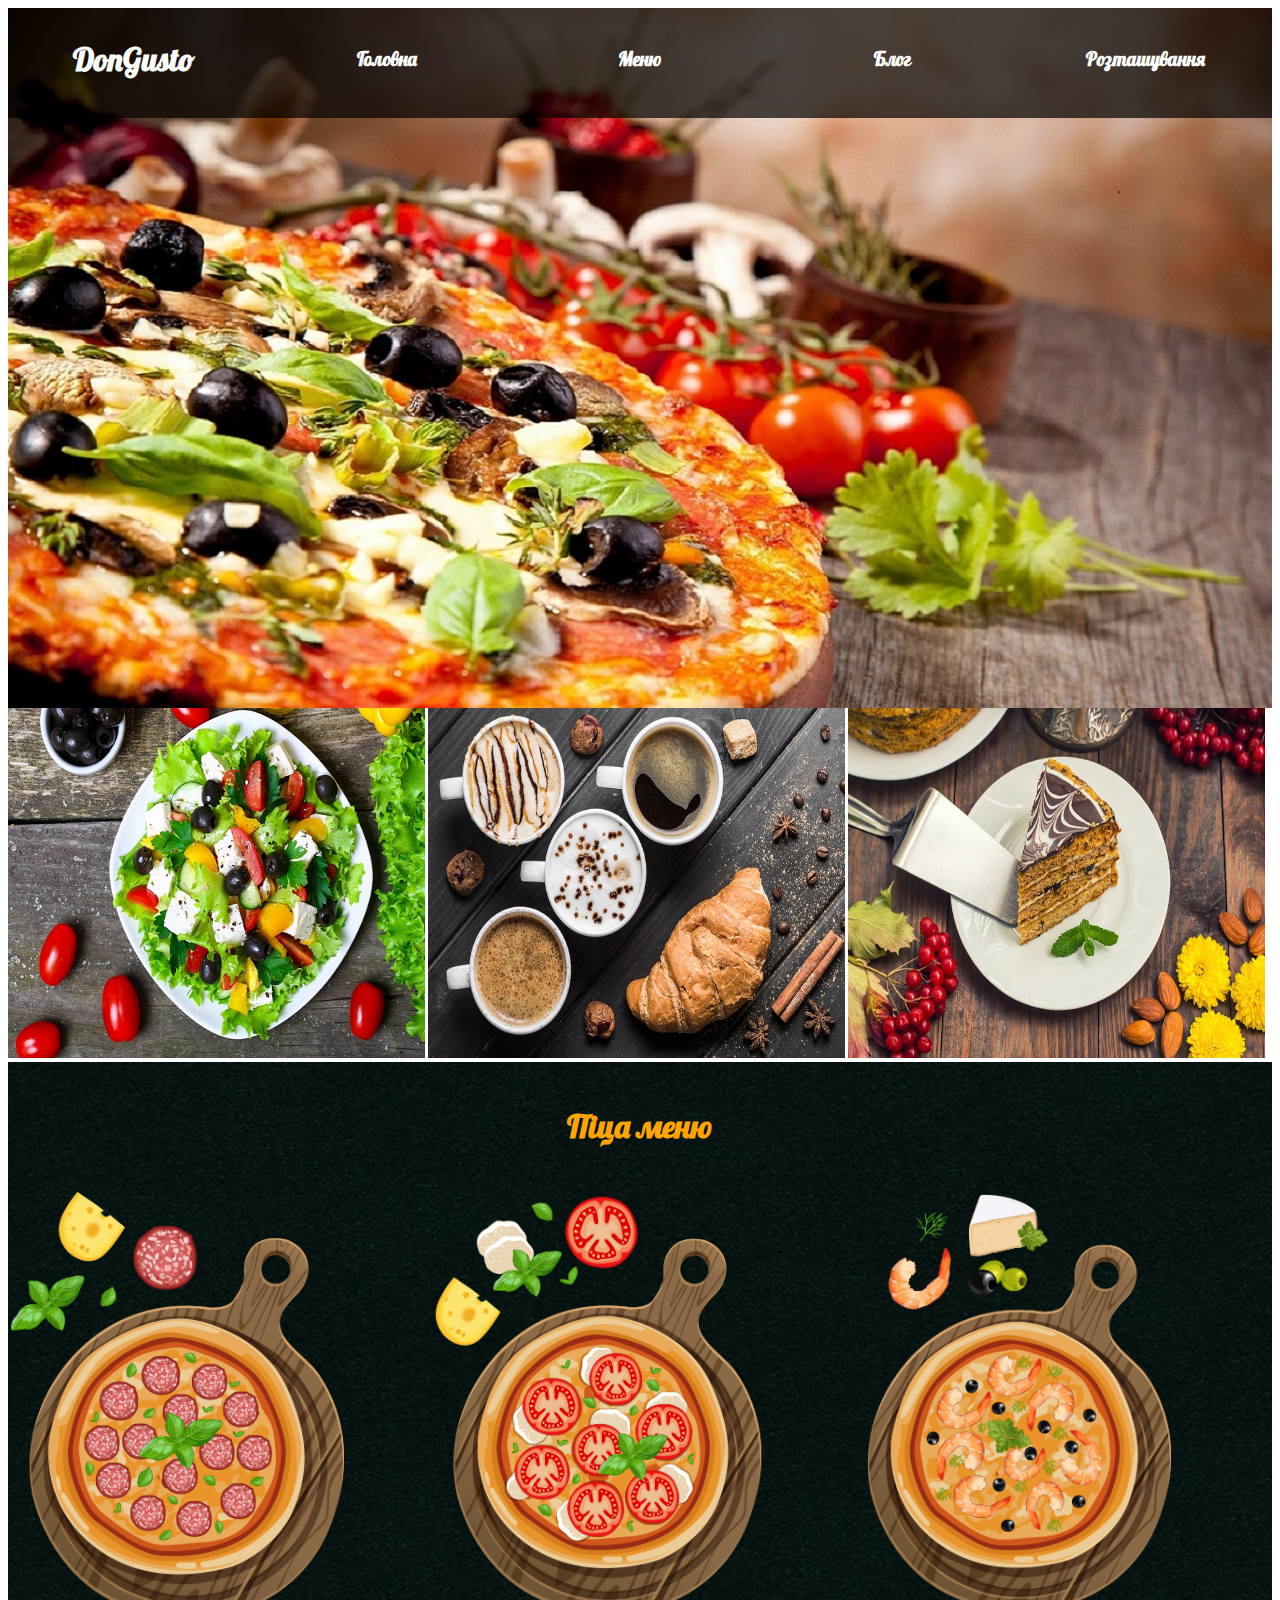
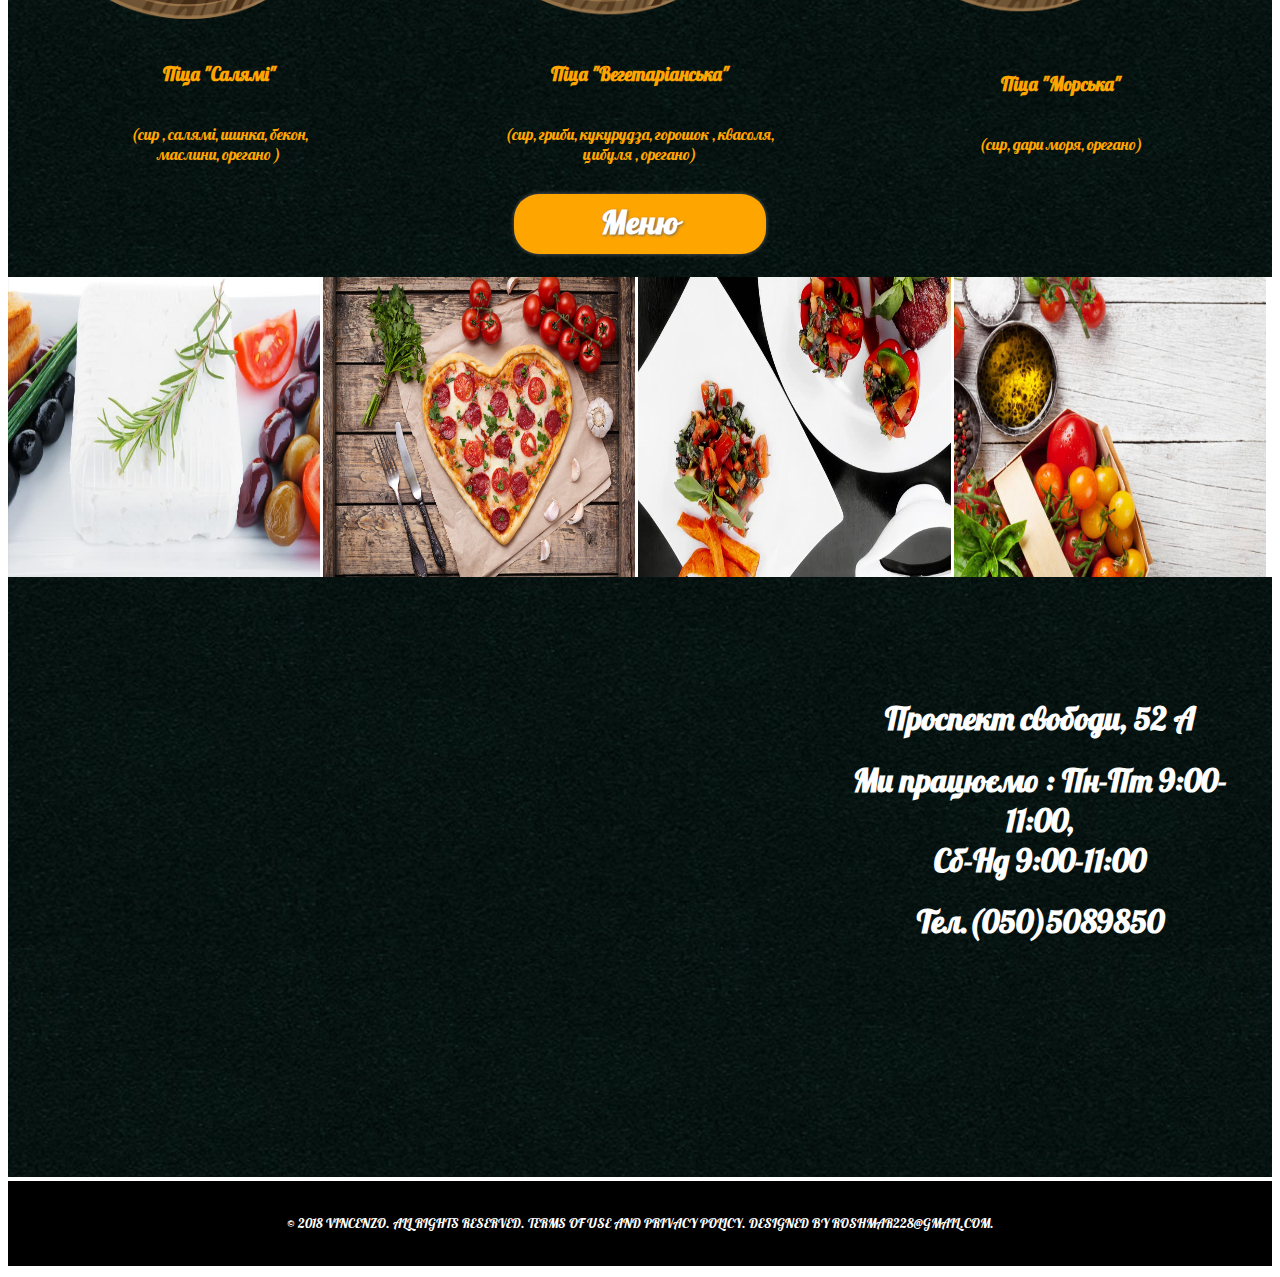
==== index.html @ 554f54c0 "oki" ====
<!DOCTYPE html>
<html lang="en">
<head>
    <meta charset="UTF-8">
    <meta name="keywords" content="Don Gusto, Pizza, піцерія, піца, Дон густо, дон густо, ресторан, ужгород, ">
    <meta name="description" content="Don Gusto піцерія">
    <title>Don Gusto</title>
    <link rel="stylesheet" href="css/cssHeader.css">
    <link rel="stylesheet" href="css/cssMain.css">
    <link rel="stylesheet" href="css/cssFooter.css">
    <link href="https://fonts.googleapis.com/css?family=Lobster" rel="stylesheet">
    <link href="https://fonts.googleapis.com/css?family=Lobster|Shrikhand" rel="stylesheet">
</head>
<body>

    <header>

        <div id="headerBackground1">

            <div class="Fon1" >
                <div id="menu1">
                    <div class="menu"><h1>DonGusto</h1></div>
                    <div class="menu"><a href="index.html"><h3>Головна</h3></a></div>
                    <div class="menu"><a href="/sites/Menu.html"><h3>Меню</h3></a></div>
                    <div class="menu"><a href=""><h3>Блог</h3></a></div>
                    <div class="menu"><a href="#lastDiv1"><h3>Розташування</h3></a></div>
                </div>
            </div>
        </div>

        <div class="portfolio">
            <ul class="desrcUl">
                <li><span class="desrc"><a href="http://localhost:63342/sitePizza/sites/appetizer.html?_ijt=ku8qjcluho85ucmpijg0765if1"><h1>Салати</h1></a></span><img src="./photo/GreesSalat.jpg" alt=""></li>
                <li><span class="desrc"><a href="http://localhost:63342/sitePizza/sites/DrinksAndDesserts.html?_ijt=nsjohn4bk5lmc3vqsrkuopduek"><h1>Напої</h1></a></span><img src="./photo/coffe.jpg" alt=""></li>
                <li><span class="desrc"><a href="http://localhost:63342/sitePizza/sites/DrinksAndDesserts.html?_ijt=nsjohn4bk5lmc3vqsrkuopduek"><h1>Десерти</h1></a></span><img src="./photo/desserts2.jpg" alt=""></li>
            </ul>
        </div>




    </header>
    <main>
            <table>
                <tr align="center">
                    <td colspan="3">
                        <h1 class="main">Піца меню</h1>
                    </td>
                </tr>
                <tr>
                <td>
                    <img src="./photo/pizza1.png" alt="Pizza">
                </td>
                <td>
                    <img src="./photo/pizza2.png" alt="Pizza">
                </td>
                <td>
                    <img src="./photo/pizza3.png" alt="Pizza">
                </td>
            </tr>
                <tr align="center">
                    <td>
                        <h3 class="main">Піца "Салямі"</h3>
                        <span class="main">(сир , салямі, шинка, бекон,<br>маслини, орегано )</span>
                    </td>
                    <td>
                        <h3 class="main">Піца "Вегетаріанська"</h3>
                        <span class="main">(сир, гриби, кукурудза, горошок , квасоля,<br>цибуля , орегано)</span>
                    </td>
                    <td>
                        <h3 class="main">Піца "Морська"</h3>
                        <span class="main">(сир, дари моря, орегано)<br> </span>
                    </td>
                </tr>
                <tr>
                    <td>
                    </td>
                </tr>
                <tr>

                    <td colspan="3" align="center"><div class="mainButton"><a href="http://localhost:63342/sitePizza/sites/Pizza.html?_ijt=auk44e7n9068h50h1518cj3d2s" id="mainButtonMenu"><h1>Меню</h1></a></div></td>

                </tr>
            </table>

                <div class="portfolio2">
                    <ul>
                        <li><img src="./photo/1.jpg" alt="Photo"></li>
                        <li><img src="./photo/2.jpg" alt="Photo"></li>
                        <li><img src="./photo/3.jpg" alt="Photo"></li>
                        <li><img src="./photo/4.jpg" alt="Photo"></li>
                    </ul>
                </div>
    </main>
    <footer>
        <div id="lastDiv1">
            <div class="lastDiv1">
                <iframe src="https://www.google.com/maps/embed?pb=!1m18!1m12!1m3!1d5275.87817440687!2d22.292226795600577!3d48.61100923044571!2m3!1f0!2f0!3f0!3m2!1i1024!2i768!4f13.1!3m3!1m2!1s0x0%3A0x2086e5de2d6d49fb!2sPizzeria+%22Don+Gusto%22!5e0!3m2!1sru!2sua!4v1517339114262" width="800" height="600" frameborder="0" style="border:0" allowfullscreen></iframe>
            </div>
            <div class="lastDiv2">
                <h1>Проспект свободи, 52 А</h1>
                <h1>Ми працюємо : Пн-Пт 9:00-<br>
                11:00,<br>
                Сб-Нд 9:00-11:00</h1>
                <h1>Тел.(050)5089850</h1>
            </div>
        </div>
        <div id="lastDiv2">
            <p><small>© 2018 VINCENZO. ALL RIGHTS RESERVED. TERMS OF USE AND PRIVACY POLICY. DESIGNED BY ROSHMAR228@GMAIL.COM.</small></p>
        </div>
    </footer>
</body>
</html>
---- css/cssHeader.css ----
.menu{
    display: -webkit-flex;
    display: -webkit-inline-flex;
    display: -ms-inline-flexbox;
    display: inline-flex;
    width: 100%;
    height: 100px;
    background: rgba(0, 0, 0, 0.7);
    color: white;
    padding-top: 10px;
    justify-content: center;
    text-align: center;
    position: relative;
}
.menu a{
    text-decoration: none;
    text-align: right;
    padding-top: 10px;
    color: #FFFFFF;
}
#menu1{
    width: 100%;
    height: 100px;
    display: -webkit-flex;
    display: -webkit-inline-flex;
    display: -ms-inline-flexbox;
    display: inline-flex;
    position: relative;
}
#headerBackground1{
    background-image: url("../photo/header.jpg");
    width: 100%;
    height: 700px;
    position: relative;
    color: #FFFFFF;
}
#headerBackground2{
    width: 100%;
    height: 20px;
    background-image: url("../photo/Fon.png");
}

#table1{
    width: 100%;
    height: 140px;
}
#table1 tr+td{
    width: 35%;

}
header h1{
    list-style-type: none;
    color: white;
}
.homeMenu {
    color: #FFFFFF;
    text-decoration: underline orange ;
    font-weight: bold;
    opacity: 0;


}
#headerBackground2+div{
     width: 50%;
     display: inline-block;
 }
.headerMenu{
    width: 10%;
    display: inline-block;
    opacity: 0;
    display: none;
}
.headerBackground3 {
    width: 33%;
    height: 450px;
    display: inline-block;
}
header h1{
    color: white;
}
.portfolio ul,
.portfolio li{
    margin: 0;
    padding: 0;
    list-style-type: none;

}
.portfolio li{
    display: inline-block;
    width: 33%;
    position: relative;
}
.portfolio img{
    max-width: 100%;
    width: 100%;
    height: 350px;
    display: block;
}
.desrc{
    position: absolute;
    top:0;
    left: 0;
    width: 100%;
    height: 240px;
    background-color: rgba(0,0,0,.5);
    color: white;
    padding-top: 110px;
    text-align:  center ;
    opacity: 0;
    -webkit-transition: all .5s;
    -o-transition: all .5s;
    transition: all .5s;
}
.portfolio li:hover .desrc{
    opacity: 1;
}
.portfolio a{
    text-decoration: none;
}
---- css/cssMain.css ----
main table{
    background-image: url("../photo/Fon.png");
    width: 100%;
    height: 200px;
}
img{
    width: 80%;
    height: 100%;
    display: inline-block;
    align-content :center;
    justify-items: center;
    justify-content: center;

}
table {

    width: 100%;
    height: 550px;
}
table + tr{
    height: 50px;
}
table +tr+tr{

    height: 250px;
}
table +tr+tr+tr+tr{
    height: 100px;
}
td {

    align: center;
    align-content: center;
    align-items: center;
    align-self: center;
}
#see_menu{
   border: gray;
   background: orange;
    border-radius: 15px;
    width: 20%;
    height: 40px;

}
.main{
    color: orange;
    padding-top: 20px;
    padding-bottom: 20px;
}
.portfolio2{
    width: 100%;
    height: 300px;
}
.portfolio2 ul,
.portfolio2 li{
    margin: 0;
    padding: 0;
    list-style-type: none;
}
.portfolio2 li{
    display: inline-flex;
    width: 24.7%;
    position: relative;
}
.portfolio2 img{
    max-width: 100%;
    width: 100%;
    height: 300px;
    display: block;
}
main p {
    width: 100%;
    height: 20px;
}
*{
    font-family: 'Lobster', cursive;
}
.mainButton{
    width: 20%;
    height: 60px;
    text-align: center;
    background: orange;
    border: #FFFFFF;
    border-radius: 25px;
    box-shadow: 0 0 4px #666;
    margin: 20px;
}
#mainButtonMenu{
    color: white;
    align-content: center;
    padding-top: 5px;
    border-radius: 10px;
    background-color: orange;
    text-decoration: none;
    border: 2px white;
    letter-spacing: 1px;
    text-shadow: 1px 1px 3px #666666;
}
#mainButtonMenu:hover{
    background-image: url("../photo/Fon.png");
}
#mainButtonMenu h1{
    padding-top: 8px;

}
---- css/cssFooter.css ----
#lastDiv1{
    width: 100%;
    height: 600px;
    background-image: url("../photo/Fon.png");
    display: inline-flex;
}
.lastDiv1{
    width: 800px;
    height: 600px;
}
.lastDiv2{
    width: 100%;
    height: 100%;
    margin: 0;
    padding-top: 100px;
    text-align: center;
    color: white;
}
#lastDiv2{
    width: 100%;
    height: 70px;
    background-color: black;
    display: inline-block;
    color: white;
    text-align: center;
    justify-content: center;
    padding-top: 15px;
}
#mainButton{
    color: white;
    background-color: orange;
    border: solid white;
    text-align:center;
    position: fixed;
    width: 50px;
    height: 50px;
    border-radius: 49px;
}
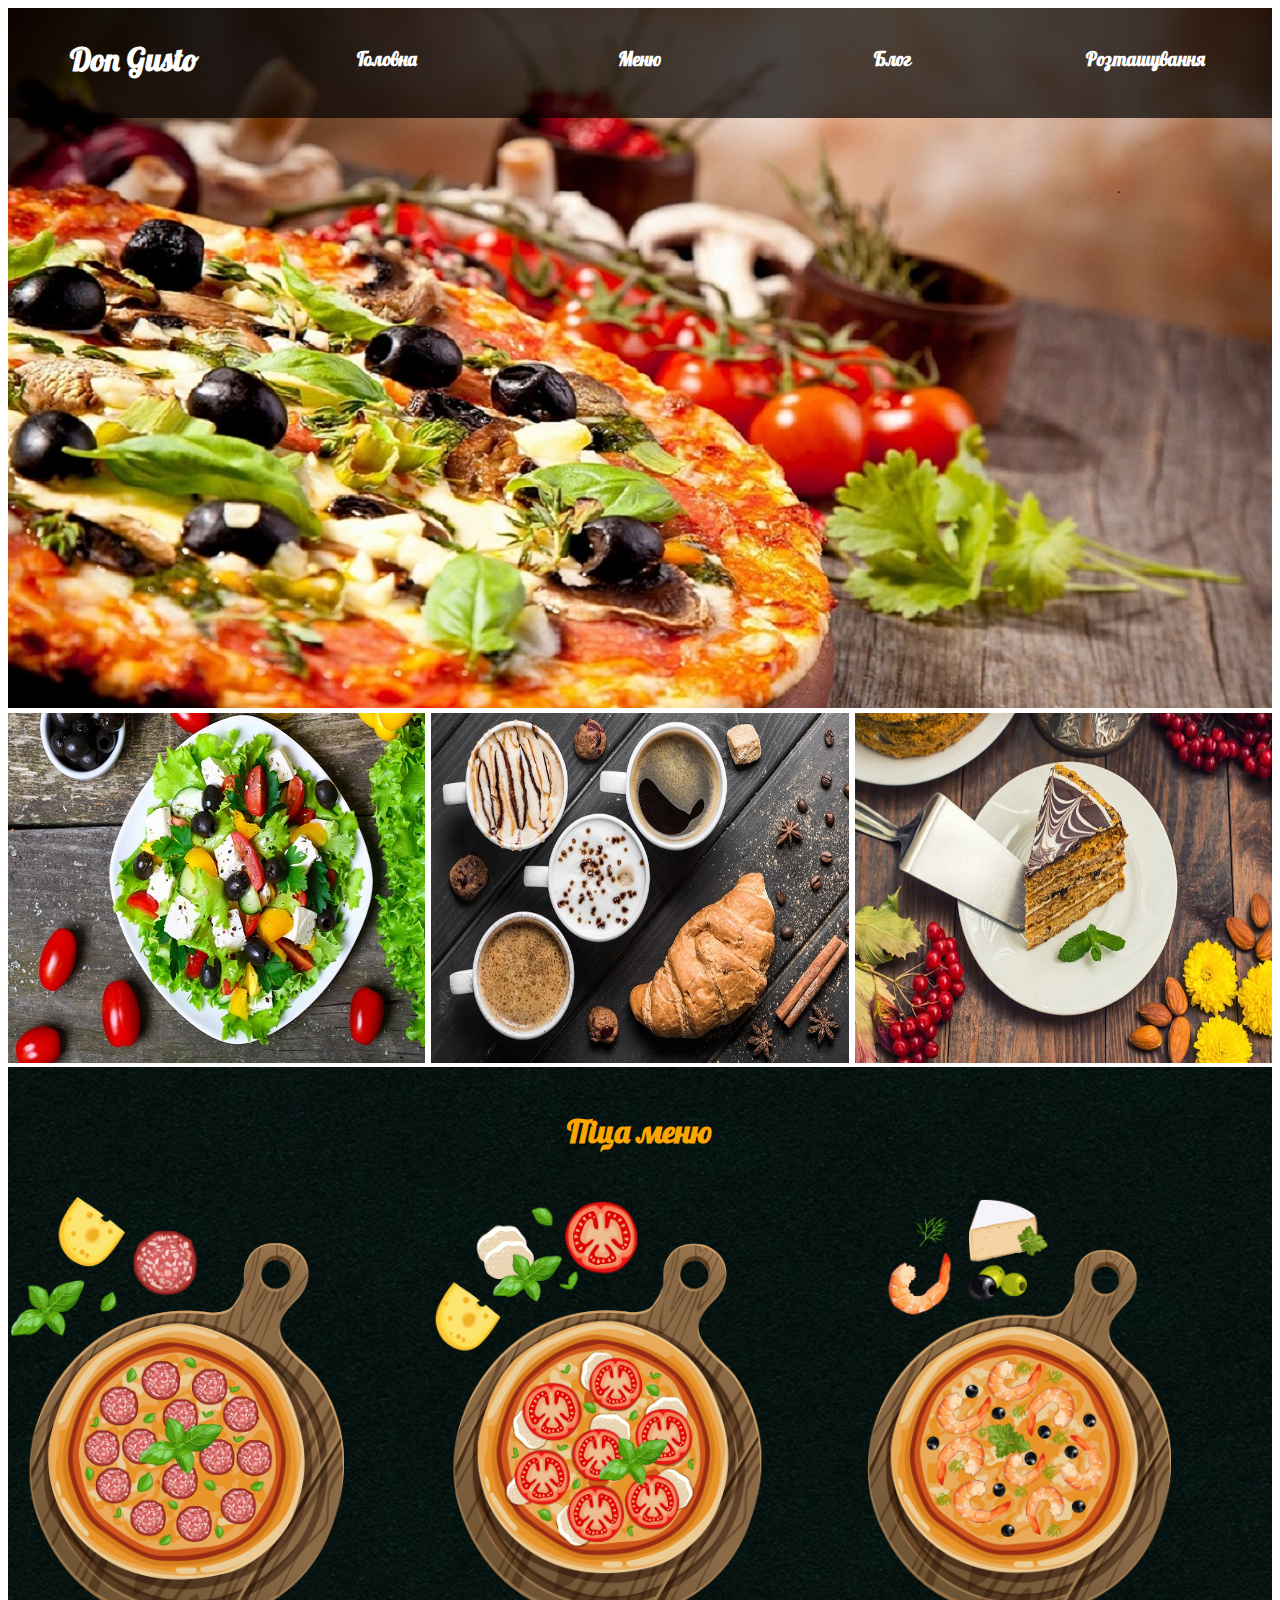
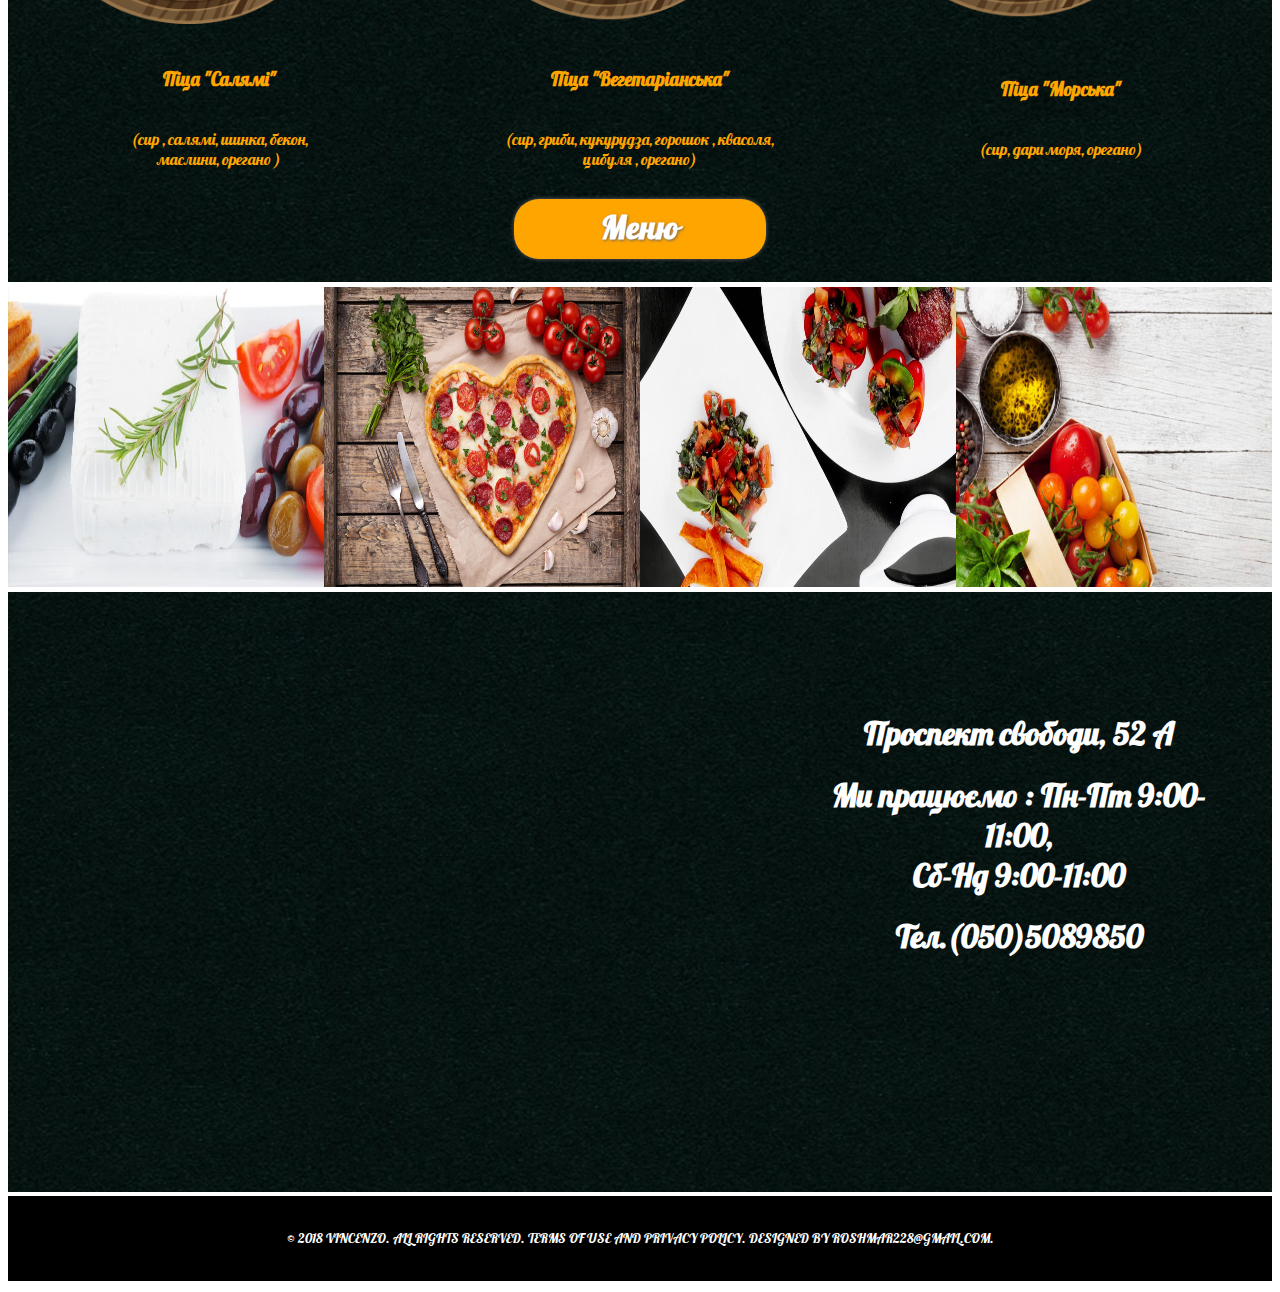
==== commit 3f2cfc01: "new reposetiry" ====
--- a/index.html
+++ b/index.html
@@ -4,7 +4,10 @@
     <meta charset="UTF-8">
     <meta name="keywords" content="Don Gusto, Pizza, піцерія, піца, Дон густо, дон густо, ресторан, ужгород, ">
     <meta name="description" content="Don Gusto піцерія">
+    <meta name="viewport" content="width=device-width, initial-scale=1">
+    <meta name="viewport" content="initial-scale=1, maximum-scale=1">
     <title>Don Gusto</title>
+    <link rel="shortcut icon" href="photo/Graphicloads-Food-Drink-Pizza.ico" type="image/x-icon">
     <link rel="stylesheet" href="css/cssHeader.css">
     <link rel="stylesheet" href="css/cssMain.css">
     <link rel="stylesheet" href="css/cssFooter.css">
@@ -12,33 +15,23 @@
     <link href="https://fonts.googleapis.com/css?family=Lobster|Shrikhand" rel="stylesheet">
 </head>
 <body>
-
     <header>
-
         <div id="headerBackground1">
-
             <div class="Fon1" >
                 <div id="menu1">
-                    <div class="menu"><h1>DonGusto</h1></div>
+                    <div class="menu"><h1>Don Gusto</h1></div>
                     <div class="menu"><a href="index.html"><h3>Головна</h3></a></div>
-                    <div class="menu"><a href="/sites/Menu.html"><h3>Меню</h3></a></div>
+                    <div class="menu"><a href="sites/Menu.html"><h3>Меню</h3></a></div>
                     <div class="menu"><a href=""><h3>Блог</h3></a></div>
                     <div class="menu"><a href="#lastDiv1"><h3>Розташування</h3></a></div>
                 </div>
             </div>
         </div>
-
         <div class="portfolio">
-            <ul class="desrcUl">
-                <li><span class="desrc"><a href="http://localhost:63342/sitePizza/sites/appetizer.html?_ijt=ku8qjcluho85ucmpijg0765if1"><h1>Салати</h1></a></span><img src="./photo/GreesSalat.jpg" alt=""></li>
-                <li><span class="desrc"><a href="http://localhost:63342/sitePizza/sites/DrinksAndDesserts.html?_ijt=nsjohn4bk5lmc3vqsrkuopduek"><h1>Напої</h1></a></span><img src="./photo/coffe.jpg" alt=""></li>
-                <li><span class="desrc"><a href="http://localhost:63342/sitePizza/sites/DrinksAndDesserts.html?_ijt=nsjohn4bk5lmc3vqsrkuopduek"><h1>Десерти</h1></a></span><img src="./photo/desserts2.jpg" alt=""></li>
-            </ul>
+            <div><span class="desrc"><a href="sites/appetizer.html"><h1>Салати</h1></a></span><img src="./photo/GreesSalat.jpg" alt=""></div>
+            <div><span class="desrc"><a href="sites/DrinksAndDesserts.html"><h1>Напої</h1></a></span><img src="./photo/coffe.jpg" alt=""></div>
+            <div><span class="desrc"><a href="sites/DrinksAndDesserts.html#Desserts"><h1>Десерти</h1></a></span><img src="./photo/desserts2.jpg" alt=""></div>
         </div>
-
-
-
-
     </header>
     <main>
             <table>
@@ -78,24 +71,21 @@
                 </tr>
                 <tr>
 
-                    <td colspan="3" align="center"><div class="mainButton"><a href="http://localhost:63342/sitePizza/sites/Pizza.html?_ijt=auk44e7n9068h50h1518cj3d2s" id="mainButtonMenu"><h1>Меню</h1></a></div></td>
+                    <td colspan="3" align="center"><div class="mainButton"><a href="sites/Pizza.html" id="mainButtonMenu"><h1>Меню</h1></a></div></td>
 
                 </tr>
             </table>
-
-                <div class="portfolio2">
-                    <ul>
-                        <li><img src="./photo/1.jpg" alt="Photo"></li>
-                        <li><img src="./photo/2.jpg" alt="Photo"></li>
-                        <li><img src="./photo/3.jpg" alt="Photo"></li>
-                        <li><img src="./photo/4.jpg" alt="Photo"></li>
-                    </ul>
-                </div>
+            <div class="photo">
+                <div><img src="./photo/1.jpg" alt="Photo"></div>
+                <div><img src="./photo/2.jpg" alt="Photo"></div>
+                <div><img src="./photo/3.jpg" alt="Photo"></div>
+                <div><img src="./photo/4.jpg" alt="Photo"></div>
+            </div>
     </main>
     <footer>
         <div id="lastDiv1">
             <div class="lastDiv1">
-                <iframe src="https://www.google.com/maps/embed?pb=!1m18!1m12!1m3!1d5275.87817440687!2d22.292226795600577!3d48.61100923044571!2m3!1f0!2f0!3f0!3m2!1i1024!2i768!4f13.1!3m3!1m2!1s0x0%3A0x2086e5de2d6d49fb!2sPizzeria+%22Don+Gusto%22!5e0!3m2!1sru!2sua!4v1517339114262" width="800" height="600" frameborder="0" style="border:0" allowfullscreen></iframe>
+                <iframe src="https://www.google.com/maps/embed?pb=!1m18!1m12!1m3!1d5275.87817440687!2d22.292226795600577!3d48.61100923044571!2m3!1f0!2f0!3f0!3m2!1i1024!2i768!4f13.1!3m3!1m2!1s0x0%3A0x2086e5de2d6d49fb!2sPizzeria+%22Don+Gusto%22!5e0!3m2!1sru!2sua!4v1517339114262" width="100%" height="100%" frameborder="0" style="border:0" allowfullscreen></iframe>
             </div>
             <div class="lastDiv2">
                 <h1>Проспект свободи, 52 А</h1>
--- a/css/cssHeader.css
+++ b/css/cssHeader.css
@@ -78,14 +78,18 @@
 header h1{
     color: white;
 }
-.portfolio ul,
-.portfolio li{
-    margin: 0;
-    padding: 0;
+.portfolio{
+    display: inline-flex;
+    width: 100%;
+    height: 350px;
+    padding-top: 5px;
+    justify-content: space-between;
+}
+.portfolio div{
+    display: inline-flex;
     list-style-type: none;
-
 }
-.portfolio li{
+.portfolio div{
     display: inline-block;
     width: 33%;
     position: relative;
@@ -111,9 +115,30 @@
     -o-transition: all .5s;
     transition: all .5s;
 }
-.portfolio li:hover .desrc{
+.portfolio div:hover .desrc{
     opacity: 1;
 }
 .portfolio a{
     text-decoration: none;
 }
+@media(min-width: 0px) and (max-width: 320px){
+    #headerBackground1{
+        background-image: url("../photo/header.jpg");
+        width: 320px;
+        height: 250px;
+        position: relative;
+        color: #FFFFFF;
+    }
+     #menu1{
+         text-align: center;
+     }
+     .portfolio {
+         width: 100%;
+         height: 30px;
+     }
+     .portfolio div img{
+         width: 100%;
+         height: 107px;
+     }
+
+}--- a/css/cssMain.css
+++ b/css/cssMain.css
@@ -47,26 +47,25 @@
     padding-top: 20px;
     padding-bottom: 20px;
 }
-.portfolio2{
+.photo{
+    padding-top: 5px;
+    padding-bottom: 5px;
     width: 100%;
     height: 300px;
+    display: inline-flex;
+    justify-content: space-between;
 }
-.portfolio2 ul,
-.portfolio2 li{
+.photo div{
+    width: 25%;
+    height: auto;
+    display: block;
     margin: 0;
     padding: 0;
-    list-style-type: none;
 }
-.portfolio2 li{
-    display: inline-flex;
-    width: 24.7%;
-    position: relative;
-}
-.portfolio2 img{
-    max-width: 100%;
+.photo div img{
     width: 100%;
-    height: 300px;
-    display: block;
+    height: 100%;
+
 }
 main p {
     width: 100%;
--- a/css/cssFooter.css
+++ b/css/cssFooter.css
@@ -5,11 +5,11 @@
     display: inline-flex;
 }
 .lastDiv1{
-    width: 800px;
+    width: 60%;
     height: 600px;
 }
 .lastDiv2{
-    width: 100%;
+    width: 40%;
     height: 100%;
     margin: 0;
     padding-top: 100px;
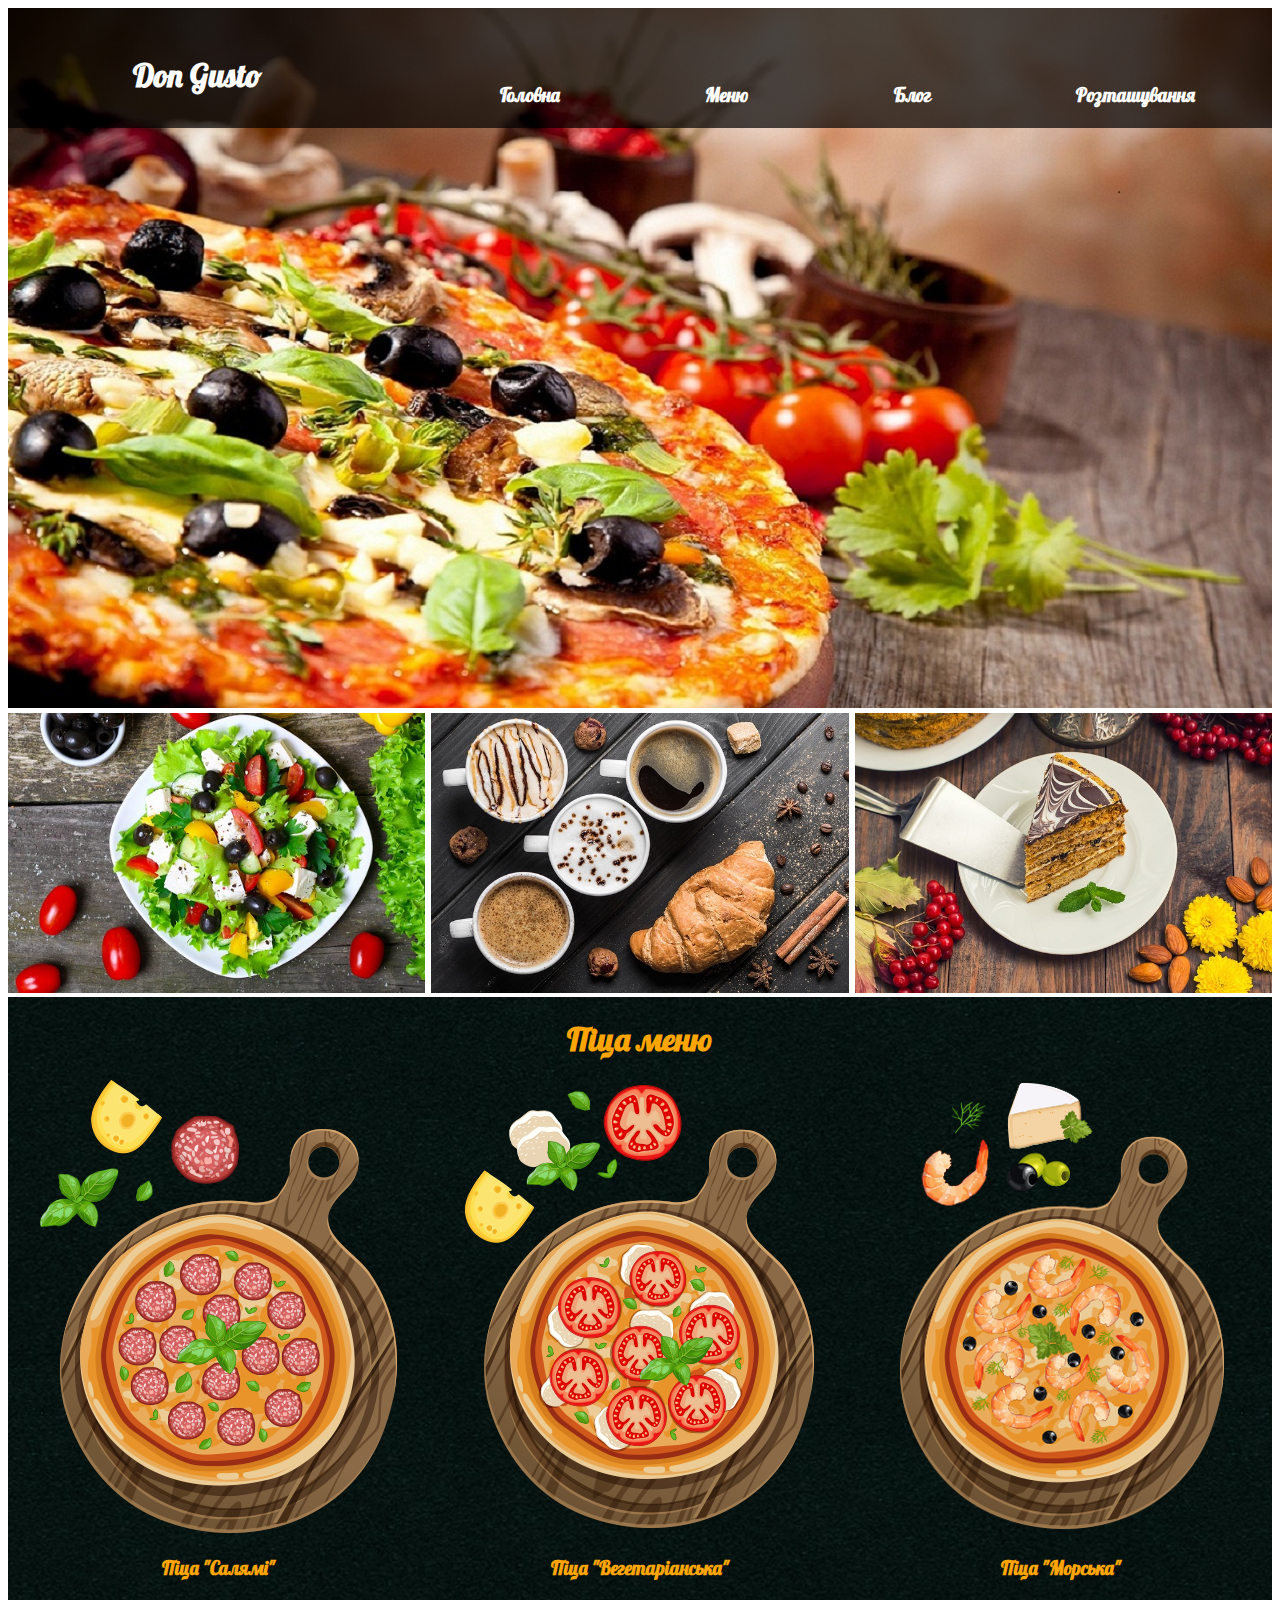
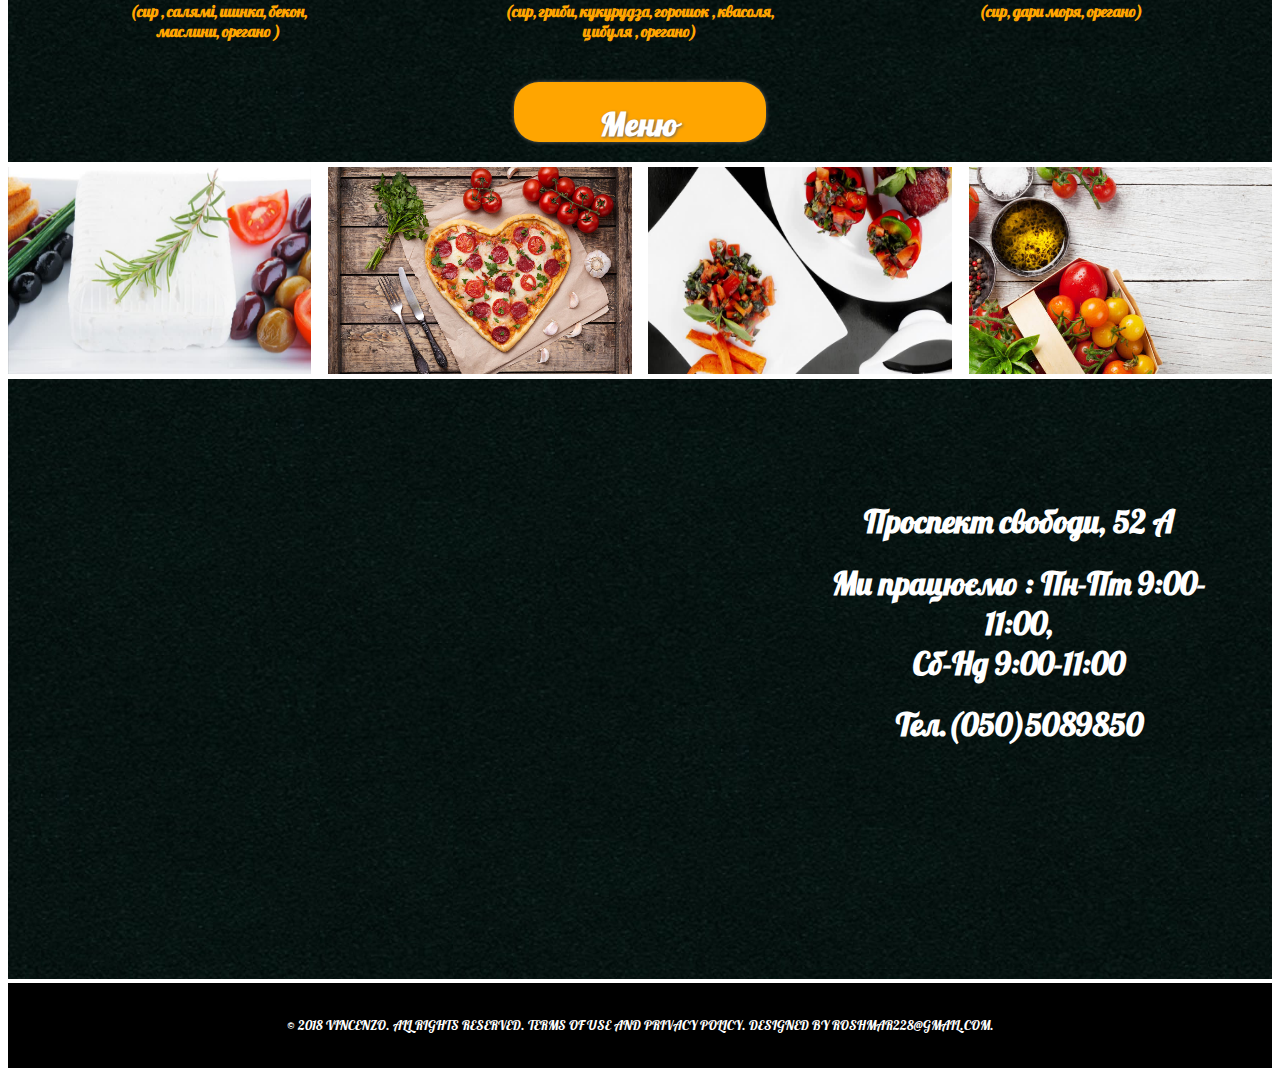
==== commit e7067f07: "new23" ====
--- a/index.html
+++ b/index.html
@@ -5,7 +5,6 @@
     <meta name="keywords" content="Don Gusto, Pizza, піцерія, піца, Дон густо, дон густо, ресторан, ужгород, ">
     <meta name="description" content="Don Gusto піцерія">
     <meta name="viewport" content="width=device-width, initial-scale=1">
-    <meta name="viewport" content="initial-scale=1, maximum-scale=1">
     <title>Don Gusto</title>
     <link rel="shortcut icon" href="photo/Graphicloads-Food-Drink-Pizza.ico" type="image/x-icon">
     <link rel="stylesheet" href="css/cssHeader.css">
@@ -13,19 +12,44 @@
     <link rel="stylesheet" href="css/cssFooter.css">
     <link href="https://fonts.googleapis.com/css?family=Lobster" rel="stylesheet">
     <link href="https://fonts.googleapis.com/css?family=Lobster|Shrikhand" rel="stylesheet">
+    <script src="https://ajax.googleapis.com/ajax/libs/jquery/3.3.1/jquery.min.js" type="text/javascript"></script>
+    <script type="text/javascript">
+        $(document).ready(function () {
+            var touch = $("#touch-menu");
+            var menu = $(".nav");
+
+            $(touch).on("click", function (e) {
+                e.preventDefault();
+                menu.slideToggle();
+            });
+            $(window).resize(function () {
+                var wid = $(window).width();
+                if (wid> 760 && menu.is(':hidden')){
+                    menu.removeAttr('style');
+                }
+            });
+        });
+    </script>
 </head>
 <body>
     <header>
         <div id="headerBackground1">
-            <div class="Fon1" >
-                <div id="menu1">
-                    <div class="menu"><h1>Don Gusto</h1></div>
-                    <div class="menu"><a href="index.html"><h3>Головна</h3></a></div>
-                    <div class="menu"><a href="sites/Menu.html"><h3>Меню</h3></a></div>
-                    <div class="menu"><a href=""><h3>Блог</h3></a></div>
-                    <div class="menu"><a href="#lastDiv1"><h3>Розташування</h3></a></div>
+                <div class="menu">
+                    <div class="menu1">
+                        <h1>Don Gusto</h1>
+                    </div>
+                    <div class="container">
+                        <a href="#" id="touch-menu"><h3>Меню</h3></a>
+                        <nav>
+                            <ul class="nav clearfix">
+                                <li><a href="index.html"><h3>Головна</h3></a></li>
+                                <li><a href="sites/Menu.html"><h3>Меню</h3></a></li>
+                                <li><a href=""><h3>Блог</h3></a></li>
+                                <li><a href="#lastDiv1"><h3>Розташування</h3></a></li>
+                            </ul>
+                        </nav>
+                    </div>
                 </div>
-            </div>
         </div>
         <div class="portfolio">
             <div><span class="desrc"><a href="sites/appetizer.html"><h1>Салати</h1></a></span><img src="./photo/GreesSalat.jpg" alt=""></div>
@@ -34,53 +58,38 @@
         </div>
     </header>
     <main>
-            <table>
-                <tr align="center">
-                    <td colspan="3">
-                        <h1 class="main">Піца меню</h1>
-                    </td>
-                </tr>
-                <tr>
-                <td>
-                    <img src="./photo/pizza1.png" alt="Pizza">
-                </td>
-                <td>
-                    <img src="./photo/pizza2.png" alt="Pizza">
-                </td>
-                <td>
-                    <img src="./photo/pizza3.png" alt="Pizza">
-                </td>
-            </tr>
-                <tr align="center">
-                    <td>
-                        <h3 class="main">Піца "Салямі"</h3>
-                        <span class="main">(сир , салямі, шинка, бекон,<br>маслини, орегано )</span>
-                    </td>
-                    <td>
-                        <h3 class="main">Піца "Вегетаріанська"</h3>
-                        <span class="main">(сир, гриби, кукурудза, горошок , квасоля,<br>цибуля , орегано)</span>
-                    </td>
-                    <td>
-                        <h3 class="main">Піца "Морська"</h3>
-                        <span class="main">(сир, дари моря, орегано)<br> </span>
-                    </td>
-                </tr>
-                <tr>
-                    <td>
-                    </td>
-                </tr>
-                <tr>
+        <div class="mainDiv">
+            <div class="mainDiv2">
+                <h1 align="center">Піца меню</h1>
+            </div>
+            <div class="mainDiv2">
+                <div><div><img src="photo/pizza1.png" alt=""></div>
+                    <div><h3>Піца "Салямі"</h3></div>
+                    <div><h4>(сир , салямі, шинка, бекон,<br>маслини, орегано )</h4></div>
+                </div>
 
-                    <td colspan="3" align="center"><div class="mainButton"><a href="sites/Pizza.html" id="mainButtonMenu"><h1>Меню</h1></a></div></td>
+                <div>
+                    <div><img src="photo/pizza2.png" alt=""></div>
+                    <div><h3>Піца "Вегетаріанська"</h3></div>
+                    <div><h4>(сир, гриби, кукурудза, горошок , квасоля,<br>цибуля , орегано)</h4></div>
+                </div>
 
-                </tr>
-            </table>
-            <div class="photo">
-                <div><img src="./photo/1.jpg" alt="Photo"></div>
-                <div><img src="./photo/2.jpg" alt="Photo"></div>
-                <div><img src="./photo/3.jpg" alt="Photo"></div>
-                <div><img src="./photo/4.jpg" alt="Photo"></div>
+                <div>
+                    <div><img src="photo/pizza3.png" alt=""></div>
+                    <div><h3>Піца "Морська"</h3></div>
+                    <div><h4>(сир, дари моря, орегано)</h4></div>
+                </div>
             </div>
+            <div class="mainDiv3">
+                    <div class="mainButton"><a href="sites/Pizza.html" id="mainButtonMenu"><h1 style="color: #FFFFFF">Меню</h1></a></div>
+            </div>
+        </div>
+        <div class="photo">
+            <div><img src="./photo/1.jpg" alt="Photo"></div>
+            <div><img src="./photo/2.jpg" alt="Photo"></div>
+            <div><img src="./photo/3.jpg" alt="Photo"></div>
+            <div><img src="./photo/4.jpg" alt="Photo"></div>
+        </div>
     </main>
     <footer>
         <div id="lastDiv1">
--- a/css/cssHeader.css
+++ b/css/cssHeader.css
@@ -1,32 +1,152 @@
+/*.menu{*/
+    /*display: -webkit-flex;*/
+    /*display: -webkit-inline-flex;*/
+    /*display: -ms-inline-flexbox;*/
+    /*display: inline-flex;*/
+    /*width: 100%;*/
+    /*height: 100px;*/
+    /*background: rgba(0, 0, 0, 0.7);*/
+    /*color: white;*/
+    /*padding-top: 10px;*/
+    /*justify-content: center;*/
+    /*text-align: center;*/
+    /*position: relative;*/
+/*}*/
+/*.menu1{*/
+    /*display: -webkit-flex;*/
+    /*display: -webkit-inline-flex;*/
+    /*display: -ms-inline-flexbox;*/
+    /*display: inline-flex;*/
+    /*width: 10%;*/
+    /*height: 100px;*/
+
+    /*color: white;*/
+    /*padding-top: 10px;*/
+    /*justify-content: center;*/
+    /*text-align: center;*/
+    /*position: relative;*/
+/*}*/
+/*.menu a,.menu1 a{*/
+    /*text-decoration: none;*/
+    /*text-align: right;*/
+    /*padding-top: 10px;*/
+    /*color: #FFFFFF;*/
+/*}*/
+/*#menu1{*/
+    /*width: 100%;*/
+    /*height: 100px;*/
+
+    /*position: relative;*/
+/*}*/
+/*!*==============================================================*!*/
+
+/*.nav , #touch-menu {}*/
+/*.nav a, #touch-menu {*/
+    /*font-weight: bold;*/
+/*}*/
+/*.nav a:hover,#touch-menu:hover{*/
+    /*background-color: black;*/
+/*}*/
+/*#touch-menu ,.menu1{*/
+    /*display: none;*/
+/*}*/
+/*@media (max-width: 768px) {*/
+    /*.nav ,.container{display: none}*/
+    /*.container{float: none}*/
+    /*#touch-menu ,.menu1{*/
+        /*display: block;*/
+        /*width: 100%;*/
+        /*text-align: right;*/
+        /*justify-content: right;*/
+    /*}*/
+/*}*/
 .menu{
+    width: 100%;
+    height: 120px;
+    background: rgba(0, 0, 0, 0.7);
     display: -webkit-flex;
     display: -webkit-inline-flex;
     display: -ms-inline-flexbox;
     display: inline-flex;
-    width: 100%;
-    height: 100px;
-    background: rgba(0, 0, 0, 0.7);
-    color: white;
-    padding-top: 10px;
-    justify-content: center;
+    text-decoration: none;
+}
+.menu1{
+    width: 30%;
+    padding-top: 2%;
     text-align: center;
-    position: relative;
-}
-.menu a{
-    text-decoration: none;
-    text-align: right;
-    padding-top: 10px;
-    color: #FFFFFF;
-}
-#menu1{
-    width: 100%;
-    height: 100px;
+}
+.container{
+    width: 70%;
+    text-align: top;
+
+}
+.nav{
     display: -webkit-flex;
     display: -webkit-inline-flex;
     display: -ms-inline-flexbox;
     display: inline-flex;
-    position: relative;
-}
+    justify-content: space-around;
+    width: 95%;
+    padding-bottom: 20px;
+    text-decoration: none;
+
+}
+.nav li{
+    padding-top:40px ;
+    display: -webkit-flex;
+    display: -webkit-inline-flex;
+    display: -ms-inline-flexbox;
+    display: inline-flex;
+    text-decoration: none;
+}
+.nav li {
+    float: right;
+    padding-bottom: 20px;
+    padding-bottom: 5px;
+}
+.nav li a ,#touch-menu{
+    display:block ;
+    text-decoration: none;
+    color: white;
+
+}
+
+#touch-menu{
+    display: none;
+}
+@media (max-width: 768px) {
+    .nav{display: none}
+    #touch-menu{
+        display: block;
+        width:30%;
+        text-align: right;
+        padding-top: 5%;
+        padding-left: 40%;
+    }
+    .nav li {
+        float: none;
+        display: flex;
+        -webkit-flex-direction: column; /* Safari */
+        flex-direction: column;
+        color: white;
+    }
+    .nav li a{
+        background: rgba(0, 0, 0, 0.9);
+    }
+    .menu1{
+        width: 70%;
+    }
+    .nav li{
+        padding-top: 0;
+        padding-bottom: 1%;
+        width: 90%;
+        text-align: center;
+        border-left:2px white;
+    }
+}
+/*+++++++++++++++++++++++++++++++++++++++++++++++++++++++++++++++++*/
+
+
 #headerBackground1{
     background-image: url("../photo/header.jpg");
     width: 100%;
@@ -34,20 +154,7 @@
     position: relative;
     color: #FFFFFF;
 }
-#headerBackground2{
-    width: 100%;
-    height: 20px;
-    background-image: url("../photo/Fon.png");
-}
-
-#table1{
-    width: 100%;
-    height: 140px;
-}
-#table1 tr+td{
-    width: 35%;
-
-}
+
 header h1{
     list-style-type: none;
     color: white;
@@ -70,34 +177,31 @@
     opacity: 0;
     display: none;
 }
-.headerBackground3 {
-    width: 33%;
-    height: 450px;
-    display: inline-block;
-}
+
 header h1{
     color: white;
 }
 .portfolio{
     display: inline-flex;
     width: 100%;
-    height: 350px;
+    height: 50%;
     padding-top: 5px;
     justify-content: space-between;
 }
 .portfolio div{
     display: inline-flex;
     list-style-type: none;
-}
-.portfolio div{
     display: inline-block;
     width: 33%;
     position: relative;
 }
+.portfolio h1{
+    padding-top: 20%;
+}
 .portfolio img{
     max-width: 100%;
     width: 100%;
-    height: 350px;
+    height: 100%;
     display: block;
 }
 .desrc{
@@ -105,10 +209,9 @@
     top:0;
     left: 0;
     width: 100%;
-    height: 240px;
+    height:100%;
     background-color: rgba(0,0,0,.5);
     color: white;
-    padding-top: 110px;
     text-align:  center ;
     opacity: 0;
     -webkit-transition: all .5s;
@@ -121,24 +224,62 @@
 .portfolio a{
     text-decoration: none;
 }
-@media(min-width: 0px) and (max-width: 320px){
+@media(min-width: 0px) and (max-width: 380px){
+    .portfolio{
+        -webkit-flex-direction: column; /* Safari */
+        flex-direction: column;
+    }
+    .portfolio div{
+        padding-top: 3px;
+        padding-bottom: 3px;
+        width: 100%;
+        height: 150px;
+    }
+    .portfolio h1{
+        padding-top: 15% ;
+    }
+    .portfolio div:hover .desrc{
+        height: 93%;
+        opacity: 1;
+        padding-top: 3px;
+        margin-top:3px;
+        padding-bottom: 3px;
+    }
+    .desrc{
+        height: 98%;
+        padding-bottom: 3px;
+    }
+    #menu1{
+        font-size:70%;
+        width: 70%;
+        padding-left: 10%;
+    }
     #headerBackground1{
-        background-image: url("../photo/header.jpg");
-        width: 320px;
-        height: 250px;
-        position: relative;
-        color: #FFFFFF;
-    }
-     #menu1{
-         text-align: center;
-     }
-     .portfolio {
-         width: 100%;
-         height: 30px;
-     }
-     .portfolio div img{
-         width: 100%;
-         height: 107px;
-     }
-
-}+        background-image: url("../photo/header320x180.jpg");
+        width: 100%;
+        height:250px;
+    }
+    .menu{
+        height: 60px;
+    }
+    .menu1{
+        width: 40px;
+        font-size: xx-small;
+    }
+    .nav li{
+        padding-top: 0;
+        padding-bottom: 1%;
+        width: 90%;
+        text-align: center;
+        border-left:2px white;
+        font-size: xx-small;
+    }
+    #touch-menu{
+        display: block;
+        width:30%;
+        text-align: right;
+        padding-top: 5%;
+        padding-left: 85%;
+        font-size: 15px;
+    }
+}
--- a/css/cssMain.css
+++ b/css/cssMain.css
@@ -1,38 +1,50 @@
-main table{
+.mainDiv{
     background-image: url("../photo/Fon.png");
     width: 100%;
-    height: 200px;
+    height: 100%;
+    display: -webkit-flex;
+    display: -webkit-inline-flex;
+    display: -ms-inline-flexbox;
+    display: inline-flex;
+    -webkit-flex-direction: column; /* Safari */
+    flex-direction: column;
+    color: orange;
 }
-img{
-    width: 80%;
+.mainDiv2{
+    text-align: center;
+    align-content: center;
+    width: 100%;
     height: 100%;
-    display: inline-block;
-    align-content :center;
-    justify-items: center;
-    justify-content: center;
+    display: -webkit-flex;
+    display: -webkit-inline-flex;
+    display: -ms-inline-flexbox;
+    display: inline-flex;
+    -webkit-justify-content: space-around; /* Safari */
+    justify-content: space-around;
+}
+.mainDiv3{
+    width: 100%;
+    height: 100%;
+    display: block ;
+    display: -webkit-flex;
+    display: -webkit-inline-flex;
+    display: -ms-inline-flexbox;
+    display: inline-flex;
+    -webkit-justify-content: space-around; /* Safari */
+    justify-content: space-around;
+}
+.mainDiv+div+h1{
+    width: 100%;
+    height: 10%;
+    text-align: center;
+    align-content: center;
+}
+main
 
-}
-table {
 
-    width: 100%;
-    height: 550px;
-}
-table + tr{
-    height: 50px;
-}
-table +tr+tr{
-
-    height: 250px;
-}
-table +tr+tr+tr+tr{
-    height: 100px;
-}
-td {
-
-    align: center;
-    align-content: center;
-    align-items: center;
-    align-self: center;
+.mainDiv img{
+   width: 100%;
+    height: 100%;
 }
 #see_menu{
    border: gray;
@@ -50,13 +62,28 @@
 .photo{
     padding-top: 5px;
     padding-bottom: 5px;
+
     width: 100%;
-    height: 300px;
+    height: 100%;
+    display: -webkit-flex;
+    display: -webkit-inline-flex;
+    display: -ms-inline-flexbox;
     display: inline-flex;
+    -webkit-justify-content: space-between; /* Safari */
     justify-content: space-between;
 }
 .photo div{
-    width: 25%;
+    -webkit-justify-content: space-between; /* Safari */
+    justify-content: space-between;
+    display: -webkit-flex;
+    display: -webkit-inline-flex;
+    display: -ms-inline-flexbox;
+    display: inline-flex;
+    padding-right: 1,5px;
+    padding-left: 1,5px;
+    width: 24%;
+    padding-left: 3px;
+    padding-right: 3px;
     height: auto;
     display: block;
     margin: 0;
@@ -75,6 +102,8 @@
     font-family: 'Lobster', cursive;
 }
 .mainButton{
+    -webkit-justify-content: space-around; /* Safari */
+    justify-content: space-around;
     width: 20%;
     height: 60px;
     text-align: center;
@@ -87,7 +116,7 @@
 #mainButtonMenu{
     color: white;
     align-content: center;
-    padding-top: 5px;
+    padding-bottom: 10%;
     border-radius: 10px;
     background-color: orange;
     text-decoration: none;
@@ -99,6 +128,49 @@
     background-image: url("../photo/Fon.png");
 }
 #mainButtonMenu h1{
-    padding-top: 8px;
+    padding-bottom: 90px;
+}
 
+@media(min-width: 0px) and (max-width: 380px){
+        .mainDiv{
+            -webkit-flex-direction: column; /* Safari */
+            flex-direction: column;
+        }
+        .mainDiv img{
+            width: 100%;
+        }
+        .mainDiv2{
+            -webkit-flex-direction: column; /* Safari */
+            flex-direction: column;
+        }
+        .mainButton{
+            width: 30%;
+            height: 40px;
+            font-size: xx-small;
+        }
+        .mainButton h1{
+            padding-bottom: 10%;
+        }
+        .photo div{
+
+            padding-bottom: 2px;
+            padding-top: 2px;
+            padding-left:2px ;
+            padding-right: 2px;
+            height: 96%;
+            width: 48%;
+            height: auto;
+            -webkit-justify-content: space-between; /* Safari */
+            justify-content: space-between;
+            display: -webkit-flex;
+            display: -webkit-inline-flex;
+            display: -ms-inline-flexbox;
+            display: inline-flex;
+        }
+        .photo{
+            width: 100%;
+            -webkit-flex-wrap: wrap; /* Safari */
+
+            flex-wrap: wrap;
+        }
 }--- a/css/cssFooter.css
+++ b/css/cssFooter.css
@@ -1,6 +1,6 @@
 #lastDiv1{
     width: 100%;
-    height: 600px;
+    height:100%;
     background-image: url("../photo/Fon.png");
     display: inline-flex;
 }
@@ -12,7 +12,7 @@
     width: 40%;
     height: 100%;
     margin: 0;
-    padding-top: 100px;
+    padding-top:8%;
     text-align: center;
     color: white;
 }
@@ -36,3 +36,25 @@
     height: 50px;
     border-radius: 49px;
 }
+@media(min-width: 0px) and (max-width: 380px){
+    #lastDiv1{
+        -webkit-flex-direction: column; /* Safari */
+        flex-direction: column;
+    }
+    .lastDiv1{
+        width: 100%;
+        height: 70%;
+    }
+    .lastDiv2{
+        width: 100%;
+        height: 70%;
+        text-align: center;
+        text-decoration: none;
+        font-size: x-small;
+
+    }
+    .lastDiv2 h1{
+        padding-top: 10px;
+        text-decoration: none;
+    }
+}
